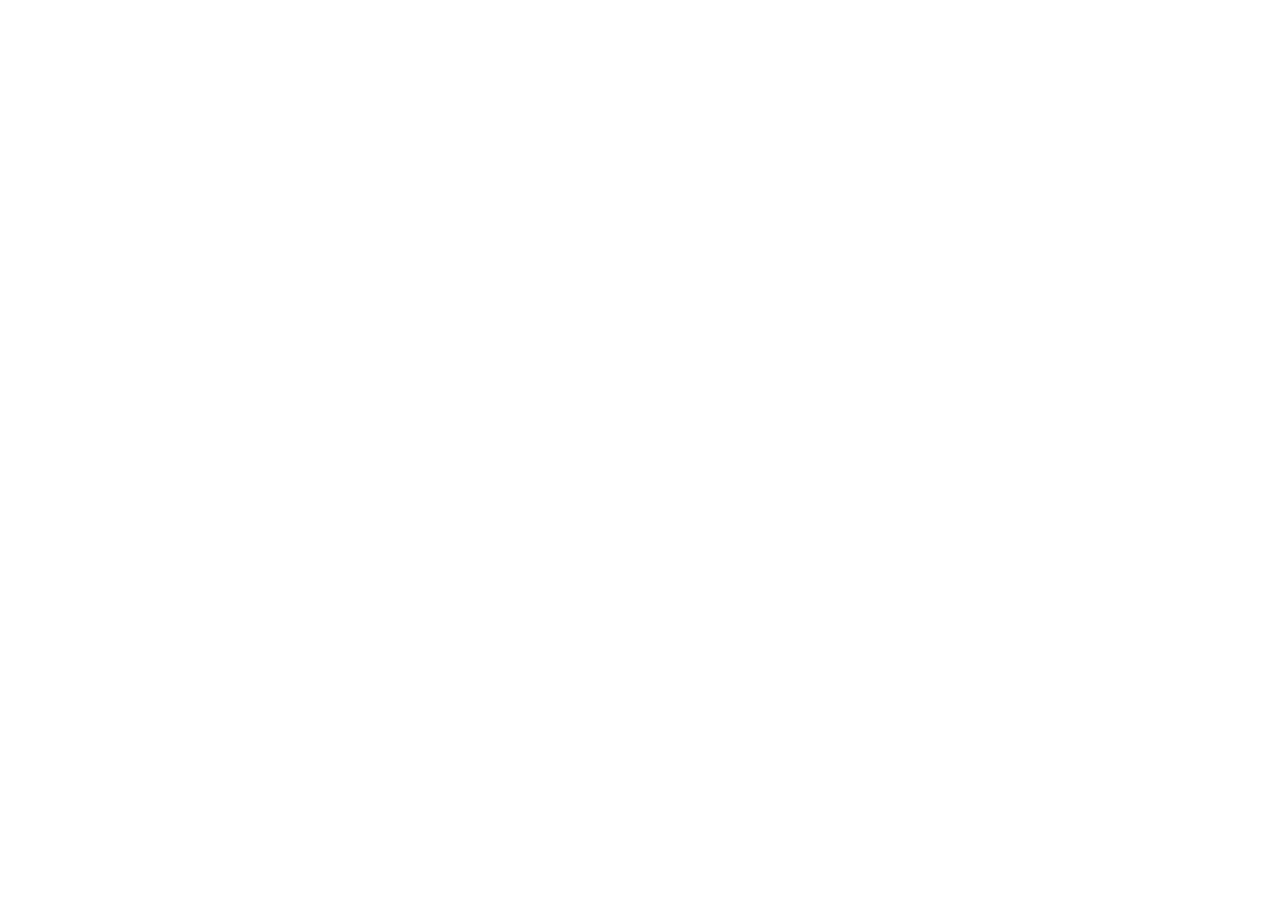
==== pasta_projeto/index.html @ d76d0461 "estrutura inicial do projeto" ====
<!DOCTYPE html>
<html lang="en">
<head>
    <meta charset="UTF-8">
    <meta name="viewport" content="width=device-width, initial-scale=1.0">
    <title>TabeNews-Notícias</title>
</head>
<body>
    
</body>
</html>
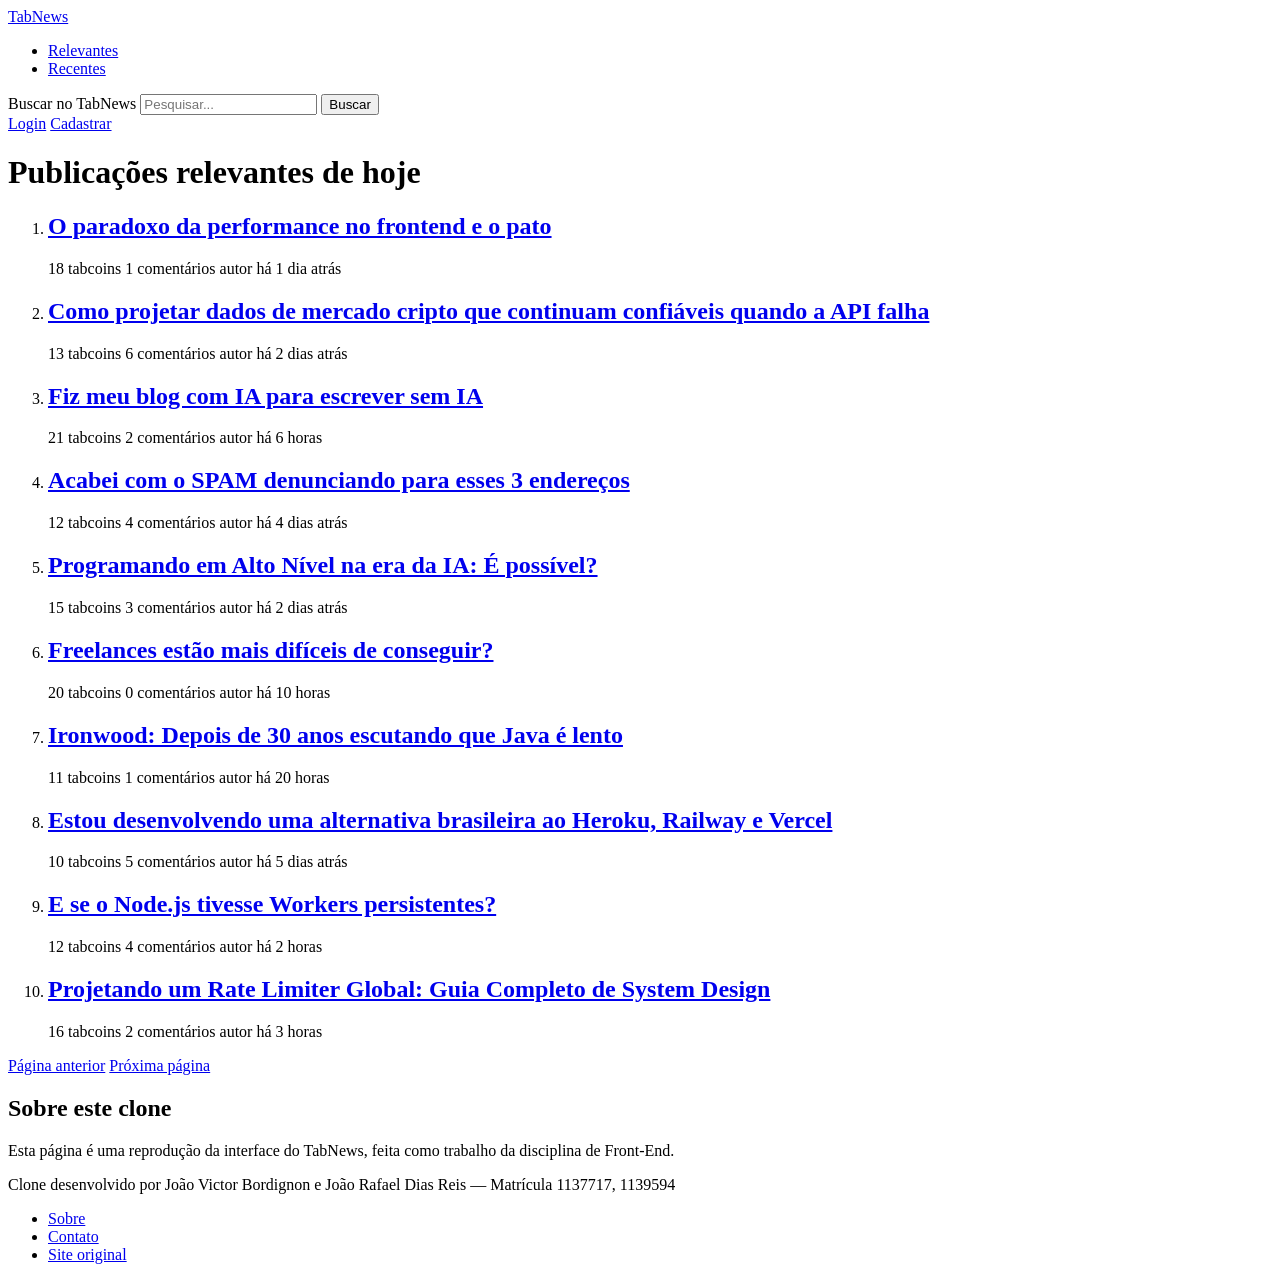
==== commit 0e54816e: "base do HTML do site" ====
--- a/pasta_projeto/index.html
+++ b/pasta_projeto/index.html
@@ -1,11 +1,176 @@
 <!DOCTYPE html>
-<html lang="en">
+<html lang="pt-BR">
 <head>
-    <meta charset="UTF-8">
-    <meta name="viewport" content="width=device-width, initial-scale=1.0">
-    <title>TabeNews-Notícias</title>
+  <meta charset="UTF-8">
+  <meta name="viewport" content="width=device-width, initial-scale=1.0">
+  <title>TabNews - clone</title>
+  <link rel="stylesheet" href="style.css">
 </head>
 <body>
-    
+
+  <header class="cabecalho">
+    <a class="logo" href="index.html">TabNews</a>
+
+    <nav class="navegacao" aria-label="Navegação principal">
+      <ul>
+        <li><a href="#">Relevantes</a></li>
+        <li><a href="#">Recentes</a></li>
+      </ul>
+    </nav>
+
+    <form class="busca" action="#" method="get" role="search">
+      <label for="campo-busca">Buscar no TabNews</label>
+      <input type="search" id="campo-busca" name="q" placeholder="Pesquisar...">
+      <button type="submit">Buscar</button>
+    </form>
+
+    <div class="acoes-usuario">
+      <a href="#">Login</a>
+      <a href="#">Cadastrar</a>
+    </div>
+  </header>
+
+  <main class="conteudo">
+    <h1>Publicações relevantes de hoje</h1>
+
+    <ol class="lista-publicacoes">
+      <li>
+        <article class="publicacao">
+          <h2><a href="#">O paradoxo da performance no frontend e o pato</a></h2>
+          <p class="meta">
+            <span class="tabcoins">18 tabcoins</span>
+            <span class="comentarios">1 comentários</span>
+            <span class="autor">autor</span>
+            <time datetime="2026-09-18">há 1 dia atrás</time>
+          </p>
+        </article>
+      </li>
+
+      <li>
+        <article class="publicacao">
+          <h2><a href="#">Como projetar dados de mercado cripto que continuam confiáveis quando a API falha</a></h2>
+          <p class="meta">
+            <span class="tabcoins">13 tabcoins</span>
+            <span class="comentarios">6 comentários</span>
+            <span class="autor">autor</span>
+            <time datetime="2026-09-17">há 2 dias atrás</time>
+          </p>
+        </article>
+      </li>
+      <li>
+        <article class="publicacao">
+          <h2><a href="#">Fiz meu blog com IA para escrever sem IA</a></h2>
+          <p class="meta">
+            <span class="tabcoins">21 tabcoins</span>
+            <span class="comentarios">2 comentários</span>
+            <span class="autor">autor</span>
+            <time datetime="2026-09-19">há 6 horas</time>
+          </p>
+        </article>
+      </li>
+      <li>
+        <article class="publicacao">
+          <h2><a href="#">Acabei com o SPAM denunciando para esses 3 endereços</a></h2>
+          <p class="meta">
+            <span class="tabcoins">12 tabcoins</span>
+            <span class="comentarios">4 comentários</span>
+            <span class="autor">autor</span>
+            <time datetime="2026-09-15">há 4 dias atrás</time>
+          </p>
+        </article>
+      </li>
+      <li>
+        <article class="publicacao">
+          <h2><a href="#">Programando em Alto Nível na era da IA: É possível?</a></h2>
+          <p class="meta">
+            <span class="tabcoins">15 tabcoins</span>
+            <span class="comentarios">3 comentários</span>
+            <span class="autor">autor</span>
+            <time datetime="2026-09-17">há 2 dias atrás</time>
+          </p>
+        </article>
+      </li>
+      <li>
+        <article class="publicacao">
+          <h2><a href="#">Freelances estão mais difíceis de conseguir?</a></h2>
+          <p class="meta">
+            <span class="tabcoins">20 tabcoins</span>
+            <span class="comentarios">0 comentários</span>
+            <span class="autor">autor</span>
+            <time datetime="2026-09-19">há 10 horas</time>
+          </p>
+        </article>
+      </li>
+      <li>
+        <article class="publicacao">
+          <h2><a href="#">Ironwood: Depois de 30 anos escutando que Java é lento</a></h2>
+          <p class="meta">
+            <span class="tabcoins">11 tabcoins</span>
+            <span class="comentarios">1 comentários</span>
+            <span class="autor">autor</span>
+            <time datetime="2026-09-19">há 20 horas</time>
+          </p>
+        </article>
+      </li>
+      <li>
+        <article class="publicacao">
+          <h2><a href="#">Estou desenvolvendo uma alternativa brasileira ao Heroku, Railway e Vercel</a></h2>
+          <p class="meta">
+            <span class="tabcoins">10 tabcoins</span>
+            <span class="comentarios">5 comentários</span>
+            <span class="autor">autor</span>
+            <time datetime="2026-09-14">há 5 dias atrás</time>
+          </p>
+        </article>
+      </li>
+      <li>
+        <article class="publicacao">
+          <h2><a href="#">E se o Node.js tivesse Workers persistentes?</a></h2>
+          <p class="meta">
+            <span class="tabcoins">12 tabcoins</span>
+            <span class="comentarios">4 comentários</span>
+            <span class="autor">autor</span>
+            <time datetime="2026-09-19">há 2 horas</time>
+          </p>
+        </article>
+      </li>
+      <li>
+        <article class="publicacao">
+          <h2><a href="#">Projetando um Rate Limiter Global: Guia Completo de System Design</a></h2>
+          <p class="meta">
+            <span class="tabcoins">16 tabcoins</span>
+            <span class="comentarios">2 comentários</span>
+            <span class="autor">autor</span>
+            <time datetime="2026-09-19">há 3 horas</time>
+          </p>
+        </article>
+      </li>
+    </ol>
+
+    <nav class="paginacao" aria-label="Paginação">
+      <a href="#">Página anterior</a>
+      <a href="#">Próxima página</a>
+    </nav>
+  </main>
+
+  <section class="sobre-clone" aria-labelledby="titulo-sobre">
+    <h2 id="titulo-sobre">Sobre este clone</h2>
+    <p>
+      Esta página é uma reprodução da interface do TabNews, feita como
+      trabalho da disciplina de Front-End.
+    </p>
+  </section>
+
+  <footer class="rodape">
+    <p>Clone desenvolvido por João Victor Bordignon e João Rafael Dias Reis — Matrícula 1137717, 1139594</p>
+    <nav aria-label="Links do rodapé">
+      <ul>
+        <li><a href="#https://github.com/Joaovictorbordignon">Sobre</a></li>
+        <li><a href="mailto:joaovictorbordignon@gmail.com">Contato</a></li>
+        <li><a href="https://www.tabnews.com.br/">Site original</a></li>
+      </ul>
+    </nav>
+  </footer>
+
 </body>
 </html>
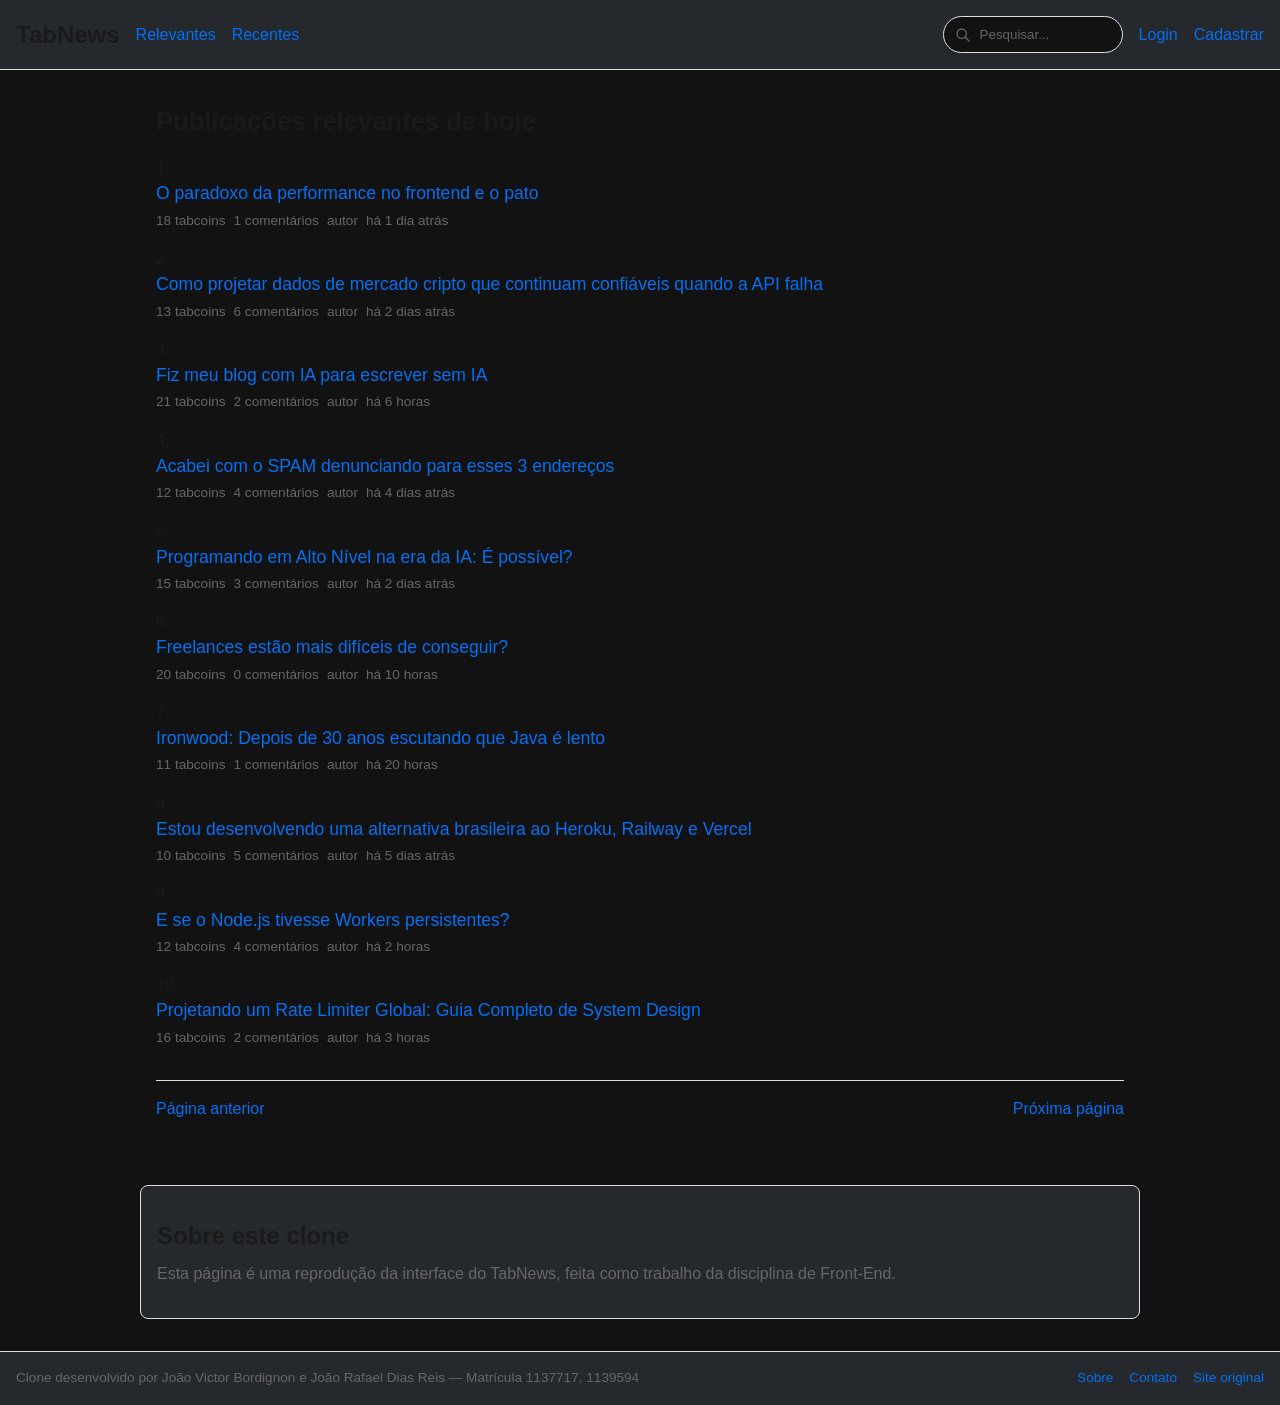
==== commit 1baaafdb: "ajuste no cabeçalho para ficar igual o site original" ====
--- a/pasta_projeto/index.html
+++ b/pasta_projeto/index.html
@@ -9,24 +9,35 @@
 <body>
 
   <header class="cabecalho">
-    <a class="logo" href="index.html">TabNews</a>
+    <div class="cabecalho-esquerda">
+      <a class="logo" href="index.html">TabNews</a>
 
-    <nav class="navegacao" aria-label="Navegação principal">
-      <ul>
-        <li><a href="#">Relevantes</a></li>
-        <li><a href="#">Recentes</a></li>
-      </ul>
-    </nav>
+      <nav class="navegacao" aria-label="Navegação principal">
+        <ul>
+          <li><a href="#">Relevantes</a></li>
+          <li><a href="#">Recentes</a></li>
+        </ul>
+      </nav>
+    </div>
 
+    <div class="cabecalho-direita">
     <form class="busca" action="#" method="get" role="search">
-      <label for="campo-busca">Buscar no TabNews</label>
+      <label for="campo-busca" class="sr-only">Buscar no TabNews</label>
+ 
+      <svg class="icone-busca" viewBox="0 0 24 24" width="16" height="16" aria-hidden="true" focusable="false">
+        <circle cx="10" cy="10" r="7" fill="none" stroke="currentColor" stroke-width="2"></circle>
+        <line x1="21" y1="21" x2="15.5" y2="15.5" stroke="currentColor" stroke-width="2" stroke-linecap="round"></line>
+      </svg>
+ 
       <input type="search" id="campo-busca" name="q" placeholder="Pesquisar...">
-      <button type="submit">Buscar</button>
+ 
+      <button type="submit" class="sr-only">Buscar</button>
     </form>
 
-    <div class="acoes-usuario">
-      <a href="#">Login</a>
-      <a href="#">Cadastrar</a>
+      <div class="acoes-usuario">
+        <a href="#">Login</a>
+        <a href="#">Cadastrar</a>
+      </div>
     </div>
   </header>
 
--- a/pasta_projeto/style.css
+++ b/pasta_projeto/style.css
@@ -0,0 +1,230 @@
+:root {
+  --cor-fundo: #121212;
+  --cor-texto: #1a1a1a;
+  --cor-link: #0070f3;
+  --cor-link-hover: #0050c7;
+  --cor-borda: #e0e0e0;
+  --cor-meta: #666666;
+  --cor-header-bg: #25292e;
+ 
+  --fonte-base: -apple-system, BlinkMacSystemFont, "Segoe UI", Arial, sans-serif;
+ 
+  --espaco-pequeno: 8px;
+  --espaco-medio: 16px;
+  --espaco-grande: 32px;
+ 
+  --largura-maxima: 1000px;
+}
+ 
+* {
+  box-sizing: border-box;
+  margin: 0;
+  padding: 0;
+}
+ 
+body {
+  font-family: var(--fonte-base);
+  background-color: var(--cor-fundo);
+  color: var(--cor-texto);
+  line-height: 1.5;
+}
+
+a {
+  color: var(--cor-link);
+  text-decoration: none;
+}
+ 
+a:hover {
+  color: var(--cor-link-hover);
+  text-decoration: underline;
+}
+
+.cabecalho {
+  display: flex;
+  flex-direction: column;
+  gap: var(--espaco-pequeno);
+  background-color: var(--cor-header-bg);
+  border-bottom: 1px solid var(--cor-borda);
+  padding: var(--espaco-medio);
+}
+ 
+.cabecalho-esquerda {
+  display: flex;
+  flex-direction: column;
+  gap: var(--espaco-medio);
+}
+ 
+.cabecalho-esquerda .logo {
+  font-size: 1.5rem;
+  font-weight: bold;
+  color: var(--cor-texto);
+}
+ 
+.navegacao ul {
+  display: flex;
+  gap: var(--espaco-medio);
+  list-style: none;
+}
+
+.cabecalho-direita {
+  display: flex;
+  flex-direction: column;
+  align-items: stretch;
+  gap: var(--espaco-medio);
+}
+ 
+.busca {
+  position: relative;
+  display: flex;
+  align-items: center;
+}
+ 
+.busca .icone-busca {
+  position: absolute;
+  left: 12px;
+  color: var(--cor-meta);
+  pointer-events: none;
+}
+ 
+.busca input {
+  width: 180px;
+  padding: 10px 14px 10px 36px;
+  background-color: var(--cor-fundo);
+  border: 1px solid var(--cor-borda);
+  border-radius: 999px;
+  color: var(--cor-texto);
+  font-family: inherit;
+}
+ 
+.busca input::placeholder {
+  color: var(--cor-meta);
+}
+ 
+.busca input:focus {
+  outline: 2px solid var(--cor-link);
+  outline-offset: 1px;
+}
+
+.sr-only {
+  position: absolute;
+  width: 1px;
+  height: 1px;
+  padding: 0;
+  margin: -1px;
+  overflow: hidden;
+  clip: rect(0, 0, 0, 0);
+  white-space: nowrap;
+  border: 0;
+}
+ 
+.acoes-usuario {
+  display: flex;
+  gap: var(--espaco-medio);
+}
+
+.conteudo {
+  max-width: var(--largura-maxima);
+  margin: 0 auto;
+  padding: var(--espaco-grande) var(--espaco-medio);
+}
+ 
+.conteudo h1 {
+  font-size: 1.6rem;
+  margin-bottom: var(--espaco-medio);
+}
+ 
+.lista-publicacoes {
+  list-style-position: inside;
+  display: flex;
+  flex-direction: column;
+  gap: var(--espaco-medio);
+}
+ 
+.publicacao h2 {
+  font-size: 1.1rem;
+  font-weight: normal;
+  display: inline;
+}
+ 
+.publicacao .meta {
+  display: flex;
+  flex-wrap: wrap;
+  gap: var(--espaco-pequeno);
+  font-size: 0.85rem;
+  color: var(--cor-meta);
+  margin-top: 4px;
+}
+ 
+.paginacao {
+  display: flex;
+  justify-content: space-between;
+  margin-top: var(--espaco-grande);
+  padding-top: var(--espaco-medio);
+  border-top: 1px solid var(--cor-borda);
+}
+
+.sobre-clone {
+  max-width: var(--largura-maxima);
+  margin: var(--espaco-grande) auto;
+  padding: var(--espaco-grande) var(--espaco-medio);
+  background-color: var(--cor-header-bg);
+  border: 1px solid var(--cor-borda);
+  border-radius: 8px;
+  box-shadow: 0 1px 4px rgba(0, 0, 0, 0.08);
+}
+ 
+.sobre-clone h2 {
+  margin-bottom: var(--espaco-pequeno);
+}
+ 
+.sobre-clone p {
+  color: var(--cor-meta);
+}
+
+.rodape {
+  background-color: var(--cor-header-bg);
+  border-top: 1px solid var(--cor-borda);
+  padding: var(--espaco-medio);
+  display: flex;
+  flex-direction: column;
+  gap: var(--espaco-pequeno);
+  text-align: center;
+  font-size: 0.85rem;
+  color: var(--cor-meta);
+}
+ 
+.rodape nav ul {
+  display: flex;
+  justify-content: center;
+  gap: var(--espaco-medio);
+  list-style: none;
+}
+
+@media (min-width: 768px) {
+  .cabecalho {
+    flex-direction: row;
+    align-items: center;
+    justify-content: space-between;
+  }
+
+  .cabecalho-esquerda {
+    flex-direction: row;
+    align-items: center;
+  }
+
+  .cabecalho-direita {
+    flex-direction: row;
+    align-items: center;
+  }
+ 
+  .busca {
+    flex-direction: row;
+    align-items: center;
+  }
+ 
+  .rodape {
+    flex-direction: row;
+    justify-content: space-between;
+    text-align: left;
+  }
+}
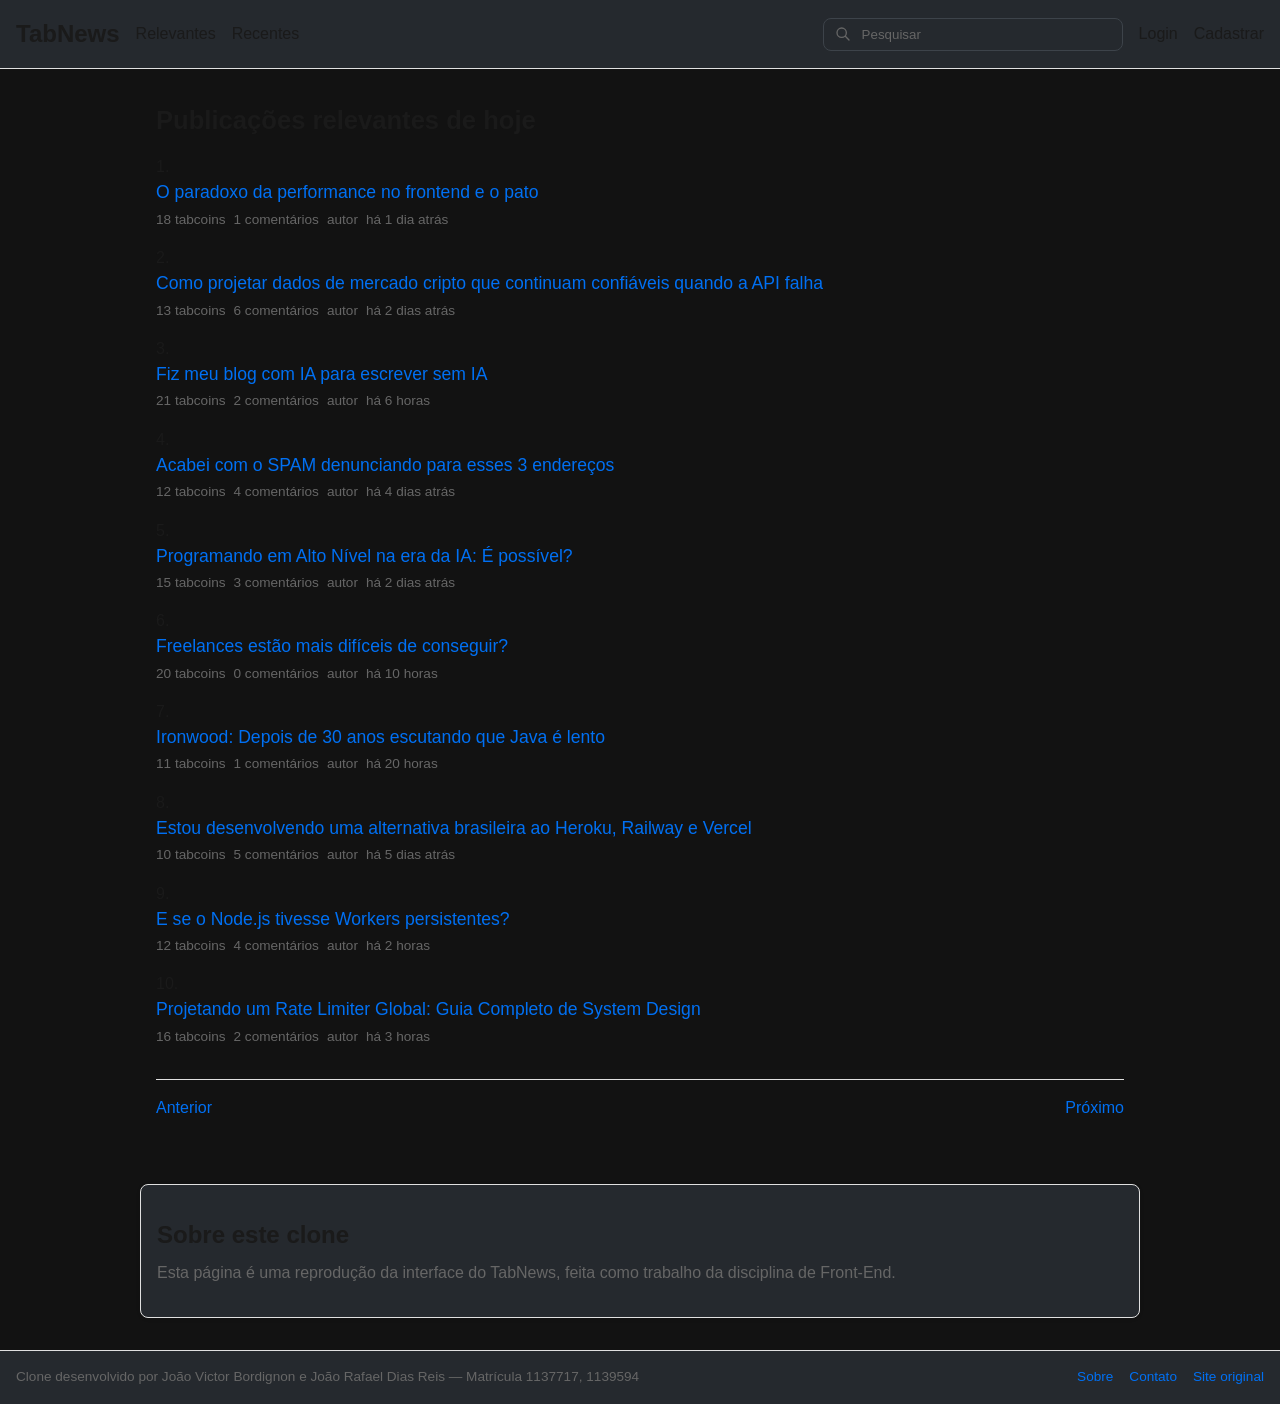
==== commit e15c23ce: "alteração no cabeçalho para deixar mais parecido com o site original" ====
--- a/pasta_projeto/index.html
+++ b/pasta_projeto/index.html
@@ -29,7 +29,7 @@
         <line x1="21" y1="21" x2="15.5" y2="15.5" stroke="currentColor" stroke-width="2" stroke-linecap="round"></line>
       </svg>
  
-      <input type="search" id="campo-busca" name="q" placeholder="Pesquisar...">
+      <input type="search" id="campo-busca" name="q" placeholder="Pesquisar">
  
       <button type="submit" class="sr-only">Buscar</button>
     </form>
@@ -159,8 +159,8 @@
     </ol>
 
     <nav class="paginacao" aria-label="Paginação">
-      <a href="#">Página anterior</a>
-      <a href="#">Próxima página</a>
+      <a href="#">Anterior</a>
+      <a href="#">Próximo</a>
     </nav>
   </main>
 
@@ -176,7 +176,7 @@
     <p>Clone desenvolvido por João Victor Bordignon e João Rafael Dias Reis — Matrícula 1137717, 1139594</p>
     <nav aria-label="Links do rodapé">
       <ul>
-        <li><a href="#https://github.com/Joaovictorbordignon">Sobre</a></li>
+        <li><a href="https://github.com/Joaovictorbordignon">Sobre</a></li>
         <li><a href="mailto:joaovictorbordignon@gmail.com">Contato</a></li>
         <li><a href="https://www.tabnews.com.br/">Site original</a></li>
       </ul>
--- a/pasta_projeto/style.css
+++ b/pasta_projeto/style.css
@@ -2,10 +2,11 @@
   --cor-fundo: #121212;
   --cor-texto: #1a1a1a;
   --cor-link: #0070f3;
-  --cor-link-hover: #0050c7;
+  --cor-link-hover: #3391ff;
   --cor-borda: #e0e0e0;
   --cor-meta: #666666;
   --cor-header-bg: #25292e;
+  --cor-header-link-hover: #b0b3b8;
  
   --fonte-base: -apple-system, BlinkMacSystemFont, "Segoe UI", Arial, sans-serif;
  
@@ -59,6 +60,17 @@
   font-weight: bold;
   color: var(--cor-texto);
 }
+
+.cabecalho-esquerda a,
+.cabecalho-direita a {
+  color: var(--cor-texto);
+}
+ 
+.cabecalho-esquerda a:hover,
+.cabecalho-direita a:hover {
+  color: var(--cor-header-link-hover);
+  text-decoration: none;
+}
  
 .navegacao ul {
   display: flex;
@@ -87,11 +99,11 @@
 }
  
 .busca input {
-  width: 180px;
-  padding: 10px 14px 10px 36px;
-  background-color: var(--cor-fundo);
-  border: 1px solid var(--cor-borda);
-  border-radius: 999px;
+  width: 300px;
+  padding: 8px 16px 8px 38px;
+  background-color: var(--cor-header-bg);
+  border: 1px solid #3d434a;
+  border-radius: 8px;
   color: var(--cor-texto);
   font-family: inherit;
 }
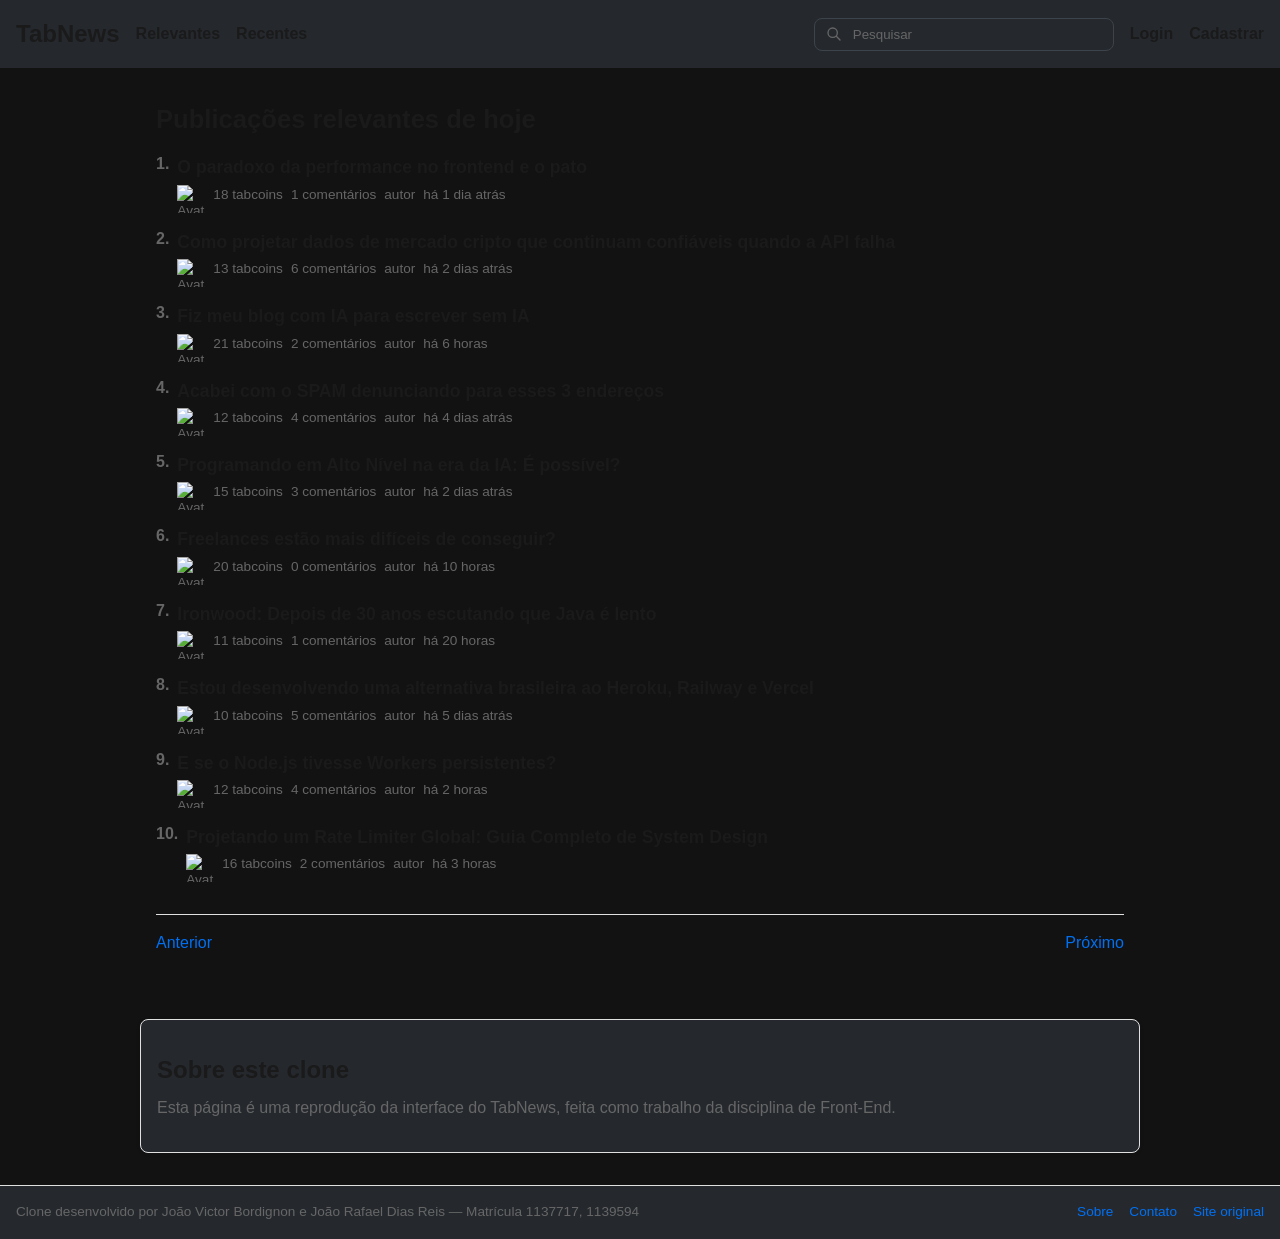
==== commit 33a1278e: "icone adicionados aos posts com o <img>, ajuste na numeração dos posts e alteração na cor dos liks d" ====
--- a/pasta_projeto/index.html
+++ b/pasta_projeto/index.html
@@ -49,6 +49,7 @@
         <article class="publicacao">
           <h2><a href="#">O paradoxo da performance no frontend e o pato</a></h2>
           <p class="meta">
+            <img class="avatar" src="https://ui-avatars.com/api/?name=gabrielbaiano&background=25292e&color=fff&size=28&rounded=true" alt="Avatar de gabrielbaiano" width="28" height="28">
             <span class="tabcoins">18 tabcoins</span>
             <span class="comentarios">1 comentários</span>
             <span class="autor">autor</span>
@@ -61,6 +62,7 @@
         <article class="publicacao">
           <h2><a href="#">Como projetar dados de mercado cripto que continuam confiáveis quando a API falha</a></h2>
           <p class="meta">
+            <img class="avatar" src="https://ui-avatars.com/api/?name=fernandoisnaldo&background=25292e&color=fff&size=28&rounded=true" alt="Avatar de fernandoisnaldo" width="28" height="28">
             <span class="tabcoins">13 tabcoins</span>
             <span class="comentarios">6 comentários</span>
             <span class="autor">autor</span>
@@ -72,6 +74,7 @@
         <article class="publicacao">
           <h2><a href="#">Fiz meu blog com IA para escrever sem IA</a></h2>
           <p class="meta">
+            <img class="avatar" src="https://ui-avatars.com/api/?name=Nito&background=25292e&color=fff&size=28&rounded=true" alt="Avatar de Nito" width="28" height="28">
             <span class="tabcoins">21 tabcoins</span>
             <span class="comentarios">2 comentários</span>
             <span class="autor">autor</span>
@@ -83,6 +86,7 @@
         <article class="publicacao">
           <h2><a href="#">Acabei com o SPAM denunciando para esses 3 endereços</a></h2>
           <p class="meta">
+            <img class="avatar" src="https://ui-avatars.com/api/?name=cevheri&background=25292e&color=fff&size=28&rounded=true" alt="Avatar de cevheri" width="28" height="28">
             <span class="tabcoins">12 tabcoins</span>
             <span class="comentarios">4 comentários</span>
             <span class="autor">autor</span>
@@ -94,6 +98,7 @@
         <article class="publicacao">
           <h2><a href="#">Programando em Alto Nível na era da IA: É possível?</a></h2>
           <p class="meta">
+            <img class="avatar" src="https://ui-avatars.com/api/?name=AndreiAlves&background=25292e&color=fff&size=28&rounded=true" alt="Avatar de AndreiAlves" width="28" height="28">
             <span class="tabcoins">15 tabcoins</span>
             <span class="comentarios">3 comentários</span>
             <span class="autor">autor</span>
@@ -105,6 +110,7 @@
         <article class="publicacao">
           <h2><a href="#">Freelances estão mais difíceis de conseguir?</a></h2>
           <p class="meta">
+            <img class="avatar" src="https://ui-avatars.com/api/?name=Nito&background=25292e&color=fff&size=28&rounded=true" alt="Avatar de Nito" width="28" height="28">
             <span class="tabcoins">20 tabcoins</span>
             <span class="comentarios">0 comentários</span>
             <span class="autor">autor</span>
@@ -116,6 +122,7 @@
         <article class="publicacao">
           <h2><a href="#">Ironwood: Depois de 30 anos escutando que Java é lento</a></h2>
           <p class="meta">
+            <img class="avatar" src="https://ui-avatars.com/api/?name=KitsuneSemCalda&background=25292e&color=fff&size=28&rounded=true" alt="Avatar de KitsuneSemCalda" width="28" height="28">
             <span class="tabcoins">11 tabcoins</span>
             <span class="comentarios">1 comentários</span>
             <span class="autor">autor</span>
@@ -127,6 +134,7 @@
         <article class="publicacao">
           <h2><a href="#">Estou desenvolvendo uma alternativa brasileira ao Heroku, Railway e Vercel</a></h2>
           <p class="meta">
+            <img class="avatar" src="https://ui-avatars.com/api/?name=andersonlimadev&background=25292e&color=fff&size=28&rounded=true" alt="Avatar de andersonlimadev" width="28" height="28">
             <span class="tabcoins">10 tabcoins</span>
             <span class="comentarios">5 comentários</span>
             <span class="autor">autor</span>
@@ -138,6 +146,7 @@
         <article class="publicacao">
           <h2><a href="#">E se o Node.js tivesse Workers persistentes?</a></h2>
           <p class="meta">
+            <img class="avatar" src="https://ui-avatars.com/api/?name=gabrielbaiano&background=25292e&color=fff&size=28&rounded=true" alt="Avatar de gabrielbaiano" width="28" height="28">
             <span class="tabcoins">12 tabcoins</span>
             <span class="comentarios">4 comentários</span>
             <span class="autor">autor</span>
@@ -149,6 +158,7 @@
         <article class="publicacao">
           <h2><a href="#">Projetando um Rate Limiter Global: Guia Completo de System Design</a></h2>
           <p class="meta">
+            <img class="avatar" src="https://ui-avatars.com/api/?name=fernandoisnaldo&background=25292e&color=fff&size=28&rounded=true" alt="Avatar de fernandoisnaldo" width="28" height="28">
             <span class="tabcoins">16 tabcoins</span>
             <span class="comentarios">2 comentários</span>
             <span class="autor">autor</span>
--- a/pasta_projeto/style.css
+++ b/pasta_projeto/style.css
@@ -44,8 +44,8 @@
   display: flex;
   flex-direction: column;
   gap: var(--espaco-pequeno);
-  background-color: var(--cor-header-bg);
-  border-bottom: 1px solid var(--cor-borda);
+  font-weight: bold;
+  background-color: var(--cor-header-bg);
   padding: var(--espaco-medio);
 }
  
@@ -146,10 +146,30 @@
 }
  
 .lista-publicacoes {
-  list-style-position: inside;
-  display: flex;
-  flex-direction: column;
-  gap: var(--espaco-medio);
+  list-style: none;
+  counter-reset: publicacoes;
+  display: flex;
+  flex-direction: column;
+  gap: var(--espaco-medio);
+}
+ 
+.lista-publicacoes li {
+  counter-increment: publicacoes;
+  display: flex;
+  align-items: flex-start;
+  gap: var(--espaco-pequeno);
+}
+ 
+.lista-publicacoes li::before {
+  content: counter(publicacoes) ".";
+  flex-shrink: 0;
+  color: var(--cor-meta);
+  font-weight: bold;
+  line-height: 1.3;
+}
+ 
+.publicacao {
+  flex: 1;
 }
  
 .publicacao h2 {
@@ -157,6 +177,16 @@
   font-weight: normal;
   display: inline;
 }
+
+.publicacao h2 a {
+  color: var(--cor-texto);
+  font-weight: bold;
+}
+ 
+.publicacao h2 a:hover {
+  color: var(--cor-header-link-hover);
+  text-decoration: underline;
+}
  
 .publicacao .meta {
   display: flex;
